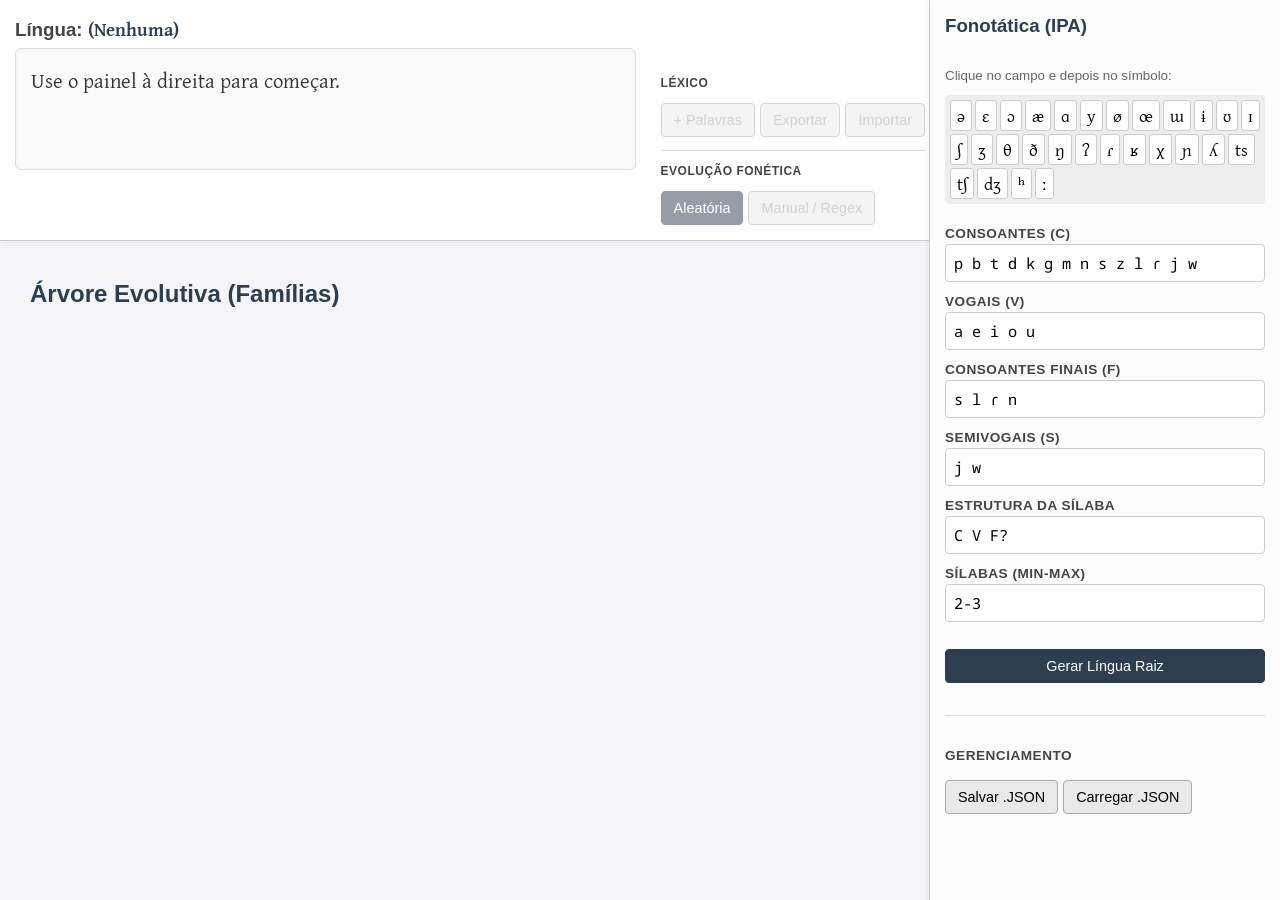
==== index.html @ b95df852 "create index.html" ====
<!DOCTYPE html>
<html lang="pt-BR">
<head>
    <meta charset="UTF-8">
    <meta name="viewport" content="width=device-width, initial-scale=1.0">
    <title>Simulador Fonético IPA</title>
    <link href="https://fonts.googleapis.com/css2?family=Gentium+Plus:ital,wght@0,400;0,700;1,400&family=Noto+Sans+Mono&display=swap" rel="stylesheet">
    <style>
        /* --- CSS Global --- */
        body { 
            font-family: 'Segoe UI', Tahoma, sans-serif; 
            margin: 0; padding: 0; 
            height: 100vh; 
            display: flex; 
            flex-direction: column; 
            overflow: hidden; 
            background-color: #f4f4f9;
        }
        
        /* Tipografia IPA */
        .ipa-text {
            font-family: 'Gentium Plus', 'Times New Roman', serif;
        }

        /* Painel Superior */
        #top-panel {
            position: fixed; top: 0; left: 0; right: 340px; height: 210px;
            background-color: #fff; border-bottom: 1px solid #ccc; padding: 15px;
            z-index: 10; display: flex; flex-direction: column; gap: 10px;
            box-shadow: 0 2px 8px rgba(0,0,0,0.05);
        }

        /* Painel Lateral Direito */
        #right-panel {
            position: fixed; top: 0; right: 0; width: 320px; height: 100%;
            background-color: #fcfcfc; border-left: 1px solid #ccc; padding: 15px;
            overflow-y: auto; display: flex; flex-direction: column; gap: 12px;
            z-index: 20; box-shadow: -2px 0 5px rgba(0,0,0,0.05);
        }

        /* Área da Árvore */
        #tree-area {
            margin-top: 250px; margin-right: 355px; padding: 30px;
            overflow: auto; height: calc(100vh - 250px);
        }

        /* Inputs e Labels */
        .input-group { display: flex; flex-direction: column; gap: 3px; }
        label { font-weight: 600; font-size: 0.85em; color: #444; text-transform: uppercase; letter-spacing: 0.5px; }
        
        input[type="text"] { 
            padding: 8px; border: 1px solid #ccc; border-radius: 4px; 
            font-family: 'Noto Sans Mono', monospace; font-size: 0.95em;
        }
        input[type="text"]:focus { border-color: #66afe9; outline: none; }

        /* Botões */
        button {
            padding: 8px 12px; cursor: pointer; background: #e9e9e9; border: 1px solid #aaa;
            border-radius: 4px; transition: all 0.2s; font-size: 0.9em; font-weight: 500;
        }
        button:hover { background: #dcdcdc; }
        button:disabled { opacity: 0.5; cursor: not-allowed; }
        button.primary { background: #2c3e50; color: white; border-color: #2c3e50; }
        button.primary:hover { background: #34495e; }
        
        .btn-row { display: flex; gap: 5px; flex-wrap: wrap; margin-top: 5px; }

        /* Teclado IPA */
        #ipa-keyboard {
            display: flex; flex-wrap: wrap; gap: 3px; margin-bottom: 10px;
            padding: 5px; background: #eee; border-radius: 4px;
        }
        .ipa-key {
            padding: 2px 6px; background: #fff; border: 1px solid #ccc; 
            cursor: pointer; font-family: 'Gentium Plus', serif; font-size: 1.1em;
            border-radius: 3px; user-select: none;
        }
        .ipa-key:hover { background: #e0e0e0; border-color: #999; }
        .active-input { border: 2px solid #2c3e50 !important; background-color: #f0f8ff; }

        /* Estilização da Árvore */
        ul { list-style-type: none; padding-left: 20px; position: relative; }
        ul ul::before {
            content: ''; position: absolute; top: 0; left: 10px; border-left: 2px solid #e0e0e0; height: 100%;
        }
        .lang-node-container { display: flex; align-items: center; margin: 8px 0; }
        .lang-node {
            cursor: pointer; padding: 5px 10px; border-radius: 6px; border: 1px solid #ddd;
            transition: all 0.2s; display: inline-block; background: #fff;
            font-family: 'Gentium Plus', serif; font-size: 1.1em;
            box-shadow: 0 1px 3px rgba(0,0,0,0.1);
        }
        .lang-node:hover { transform: translateX(3px); border-color: #bbb; }
        .lang-node.selected { background-color: #2c3e50; color: #fff; border-color: #2c3e50; }
        
        .delete-btn {
            margin-left: 10px; color: #c0392b; cursor: pointer; font-size: 1.2em;
            opacity: 0.3; transition: opacity 0.2s;
        }
        .lang-node-container:hover .delete-btn { opacity: 1; }

        /* Área de Palavras */
        #word-list-area {
            font-family: 'Gentium Plus', serif; font-size: 1.3em;
            background: #fafafa; padding: 15px; border: 1px solid #ddd;
            height: 90px; overflow-y: auto; border-radius: 6px;
            line-height: 1.6; color: #333;
            box-shadow: inset 0 2px 4px rgba(0,0,0,0.03);
        }

        /* Modal */
        .overlay { display: none; position: fixed; top: 0; left: 0; width: 100%; height: 100%; background: rgba(0,0,0,0.5); z-index: 90; }
        .modal {
            display: none; position: fixed; top: 50%; left: 50%; transform: translate(-50%, -50%);
            background: white; border-radius: 8px; padding: 25px; z-index: 100; width: 450px;
            box-shadow: 0 10px 25px rgba(0,0,0,0.2);
        }
        .modal h3 { margin-top: 0; color: #2c3e50; }
    </style>
</head>
<body>

    <div id="right-panel">
        <h3 style="margin-top:0; color:#2c3e50;">Fonotática (IPA)</h3>
        
        <small style="color: #666;">Clique no campo e depois no símbolo:</small>
        <div id="ipa-keyboard">
            <span class="ipa-key">ə</span> <span class="ipa-key">ɛ</span> <span class="ipa-key">ɔ</span> 
            <span class="ipa-key">æ</span> <span class="ipa-key">ɑ</span> <span class="ipa-key">y</span> 
            <span class="ipa-key">ø</span> <span class="ipa-key">œ</span> <span class="ipa-key">ɯ</span> 
            <span class="ipa-key">ɨ</span> <span class="ipa-key">ʊ</span> <span class="ipa-key">ɪ</span>
            <span class="ipa-key">ʃ</span> <span class="ipa-key">ʒ</span> <span class="ipa-key">θ</span> 
            <span class="ipa-key">ð</span> <span class="ipa-key">ŋ</span> <span class="ipa-key">ʔ</span> 
            <span class="ipa-key">ɾ</span> <span class="ipa-key">ʁ</span> <span class="ipa-key">χ</span> 
            <span class="ipa-key">ɲ</span> <span class="ipa-key">ʎ</span> <span class="ipa-key">ts</span> 
            <span class="ipa-key">tʃ</span> <span class="ipa-key">dʒ</span> <span class="ipa-key">ʰ</span>
            <span class="ipa-key">ː</span>
        </div>

        <div class="input-group">
            <label>Consoantes (C)</label>
            <input type="text" id="inp-consonants" class="ipa-input" value="p b t d k g m n s z l ɾ j w">
        </div>
        <div class="input-group">
            <label>Vogais (V)</label>
            <input type="text" id="inp-vowels" class="ipa-input" value="a e i o u">
        </div>
        <div class="input-group">
            <label>Consoantes Finais (F)</label>
            <input type="text" id="inp-finals" class="ipa-input" value="s l ɾ n">
        </div>
        <div class="input-group">
            <label>Semivogais (S)</label>
            <input type="text" id="inp-semivowels" class="ipa-input" value="j w">
        </div>
        <div class="input-group">
            <label>Estrutura da Sílaba</label>
            <input type="text" id="inp-structure" class="ipa-input" value="C V F?">
        </div>
        <div class="input-group">
            <label>Sílabas (Min-Max)</label>
            <input type="text" id="inp-syllables" value="2-3">
        </div>

        <button class="primary" onclick="generateRootLanguage()" style="margin-top: 15px;">Gerar Língua Raiz</button>
        
        <hr style="width:100%; border: 0; border-top: 1px solid #ddd; margin: 20px 0;">
        
        <label>Gerenciamento</label>
        <div class="btn-row">
            <button onclick="saveProject()">Salvar .JSON</button>
            <button onclick="document.getElementById('file-load-project').click()">Carregar .JSON</button>
            <input type="file" id="file-load-project" style="display: none;" onchange="loadProject(this)">
        </div>
    </div>

    <div id="top-panel">
        <div style="display: flex; justify-content: space-between; align-items: flex-end; height: 100%;">
            <div style="flex-grow: 1; margin-right: 25px; display: flex; flex-direction: column; height: 100%;">
                <h3 style="margin: 0 0 5px 0; color: #444;">Língua: <span id="current-lang-name" class="ipa-text" style="color: #2c3e50; font-weight: bold;">(Nenhuma)</span></h3>
                <div id="word-list-area">Use o painel à direita para começar.</div>
            </div>
            
            <div style="display: flex; flex-direction: column; gap: 8px; min-width: 220px;">
                <label style="margin-bottom: 0; font-size: 0.75em;">Léxico</label>
                <div class="btn-row">
                    <button id="btn-add-words" onclick="generateMoreWords()" disabled>+ Palavras</button>
                    <button id="btn-export-txt" onclick="exportWords()" disabled>Exportar</button>
                    <button id="btn-import-txt" onclick="document.getElementById('file-import-words').click()" disabled>Importar</button>
                    <input type="file" id="file-import-words" style="display: none;" onchange="importWords(this)">
                </div>
                
                <div style="border-top: 1px solid #ddd; margin: 5px 0;"></div>
                
                <label style="margin-bottom: 0; font-size: 0.75em;">Evolução Fonética</label>
                <div class="btn-row">
                    <button class="primary" id="btn-evo-rand" onclick="evolveRandom()" disabled>Aleatória</button>
                    <button id="btn-evo-man" onclick="openManualEvo()" disabled>Manual / Regex</button>
                </div>
            </div>
        </div>
    </div>

    <div id="tree-area">
        <h2 style="margin-top:0; color: #2c3e50;">Árvore Evolutiva (Famílias)</h2>
        <ul id="tree-root"></ul>
    </div>

    <div class="overlay" id="modal-overlay"></div>
    <div id="manual-evo-modal" class="modal">
        <h3>Configurar Mudanças IPA</h3>
        <p style="font-size: 0.9em; color: #666;">As regras se adaptam às vogais definidas na língua mãe.</p>
        
        <div style="display: flex; flex-direction: column; gap: 8px;">
            <div><input type="checkbox" id="chk-lenition"> <label for="chk-lenition">Lenição (p,t,k,f,s -> b,d,g,v,z entre vogais)</label></div>
            <div><input type="checkbox" id="chk-apocope"> <label for="chk-apocope">Apócope (Queda de consoante final)</label></div>
            <div><input type="checkbox" id="chk-nasalization"> <label for="chk-nasalization">Nasalização (V + n/m -> Ṽ)</label></div>
            <div><input type="checkbox" id="chk-palatalization"> <label for="chk-palatalization">Palatalização (t,d,k,g + i/j -> tʃ,dʒ,ts...)</label></div>
            <div><input type="checkbox" id="chk-degemination"> <label for="chk-degemination">Degeminação (pp -> p, tt -> t)</label></div>
            
            <hr style="width: 100%; border: 0; border-top: 1px solid #eee;">
            
            <label>Substituição (Regex)</label>
            <input type="text" id="custom-regex-find" class="ipa-input" placeholder="Buscar (ex: a$)">
            <input type="text" id="custom-regex-replace" class="ipa-input" placeholder="Substituir por (ex: ə)">
        </div>
        <div style="margin-top: 20px; text-align: right;">
            <button onclick="closeManualEvo()">Cancelar</button>
            <button class="primary" onclick="evolveManual()">Aplicar Evolução</button>
        </div>
    </div>

    <script>
        // --- Estado Global ---
        let languages = []; 
        let nextId = 1;
        let selectedLangId = null;
        let lastFocusedInput = null;

        // --- Configuração do Teclado IPA ---
        document.querySelectorAll('.ipa-input').forEach(input => {
            input.addEventListener('focus', () => {
                if (lastFocusedInput) lastFocusedInput.classList.remove('active-input');
                lastFocusedInput = input;
                input.classList.add('active-input');
            });
        });

        document.querySelectorAll('.ipa-key').forEach(key => {
            key.addEventListener('click', () => {
                if (lastFocusedInput) {
                    const start = lastFocusedInput.selectionStart;
                    const end = lastFocusedInput.selectionEnd;
                    const text = lastFocusedInput.value;
                    const char = key.innerText;
                    lastFocusedInput.value = text.substring(0, start) + char + text.substring(end);
                    lastFocusedInput.focus();
                    lastFocusedInput.selectionStart = lastFocusedInput.selectionEnd = start + char.length;
                }
            });
        });

        // --- Utilitários ---
        const getRandom = (arr) => arr[Math.floor(Math.random() * arr.length)];
        const parseList = (str) => str.trim().split(/\s+/).filter(x => x);

        // --- Core: Gerador de Palavras ---
        function generateBaseWord(params) {
            const structure = params.structure;
            const sylCountParts = params.syllableRange.split('-');
            const minSyl = parseInt(sylCountParts[0]);
            const maxSyl = parseInt(sylCountParts[1] || sylCountParts[0]);
            const sylCount = Math.floor(Math.random() * (maxSyl - minSyl + 1)) + minSyl;

            let word = "";
            for (let i = 0; i < sylCount; i++) {
                structure.forEach(token => {
                    let type = token;
                    let isOptional = false;
                    if (token.endsWith('?')) {
                        isOptional = true;
                        type = token.slice(0, -1);
                    }
                    if (isOptional && Math.random() > 0.5) return;

                    if (type === 'C') word += getRandom(params.C);
                    else if (type === 'V') word += getRandom(params.V);
                    else if (type === 'F') word += getRandom(params.F);
                    else if (type === 'S') word += getRandom(params.S);
                    else word += type;
                });
            }
            return word;
        }

        // --- Core: Evolução Fonética (Lógica IPA) ---
        function getVowelRegex(vowelList) {
            // Cria um regex seguro com as vogais da língua atual
            const escapedVowels = vowelList.map(v => v.replace(/[.*+?^${}()|[\]\\]/g, '\\$&')).join('');
            return new RegExp(`([${escapedVowels}])`, 'g');
        }
        
        function getVowelGroupRegex(vowelList) {
            const escapedVowels = vowelList.map(v => v.replace(/[.*+?^${}()|[\]\\]/g, '\\$&')).join('');
            return `[${escapedVowels}]`;
        }

        function applyPhoneticChange(word, type, langParams) {
            let w = word;
            const V = getVowelGroupRegex(langParams.V); // Grupo de vogais ex: [aeiouə]
            
            switch(type) {
                case 'lenition':
                    // Vozeamento intervocálico e fricativização
                    // p->b, t->d, k->g, f->v, s->z, ʃ->ʒ
                    const regexIntervocalic = new RegExp(`(${V})([ptkf sʃ])(${V})`, 'g');
                    w = w.replace(regexIntervocalic, (match, v1, cons, v2) => {
                        const map = {'p':'b', 't':'d', 'k':'g', 'f':'v', 's':'z', 'ʃ':'ʒ'};
                        return v1 + (map[cons] || cons) + v2;
                    });
                    break;
                    
                case 'apocope':
                    // Remove qualquer coisa que NÃO seja vogal no final
                    const regexFinalCons = new RegExp(`[^${langParams.V.join('')}]$`);
                    if (regexFinalCons.test(w)) w = w.slice(0, -1);
                    break;
                    
                case 'nasalization':
                    // Vn -> Ṽ (simplificado para adicionar ~ em cima se possível, ou til depois)
                    // Aqui faremos uma substituição IPA simbólica. a -> ã, e -> ẽ, etc.
                    const nasalMap = {'a':'ã', 'e':'ẽ', 'i':'ĩ', 'o':'õ', 'u':'ũ', 'ə':'ə̃', 'ɛ':'ɛ̃', 'ɔ':'ɔ̃'};
                    const regexNasal = new RegExp(`(${V})[nm](?![${langParams.V.join('')}])`, 'g'); // Vogal + n/m (se não seguido de vogal)
                    w = w.replace(regexNasal, (match, v1) => {
                        return (nasalMap[v1] || v1 + '\u0303'); // Tenta mapa ou combinando til
                    });
                    break;
                    
                case 'palatalization':
                    // t, d, k, g + i/j/y -> tʃ, dʒ, tʃ, dʒ
                    // Precisamos identificar vogais anteriores altas. Vamos assumir i, j, y, ɪ
                    const frontHigh = '[ijyɪ]';
                    const regexPal = new RegExp(`([tdkg])(${frontHigh})`, 'g');
                    w = w.replace(regexPal, (match, cons, v) => {
                        const map = {'t':'tʃ', 'd':'dʒ', 'k':'tʃ', 'g':'dʒ'};
                        return (map[cons] || cons) + v;
                    });
                    break;
                    
                case 'degemination':
                    // Remove duplicatas (pp -> p)
                    w = w.replace(/(.)\1/g, '$1');
                    break;
            }
            return w;
        }

        function applyRegex(word, find, replace) {
            try { return word.replace(new RegExp(find, 'g'), replace); } catch (e) { return word; }
        }

        function applyHistory(word, changes, params) {
            let newWord = word;
            changes.forEach(change => {
                if (typeof change === 'string') {
                    newWord = applyPhoneticChange(newWord, change, params);
                } else if (typeof change === 'object' && change.type === 'regex') {
                    newWord = applyRegex(newWord, change.find, change.replace);
                }
            });
            return newWord;
        }

        // --- Core: Sistema de Línguas ---
        function getParamsFromUI() {
            return {
                C: parseList(document.getElementById('inp-consonants').value),
                V: parseList(document.getElementById('inp-vowels').value),
                F: parseList(document.getElementById('inp-finals').value),
                S: parseList(document.getElementById('inp-semivowels').value),
                structure: parseList(document.getElementById('inp-structure').value),
                syllableRange: document.getElementById('inp-syllables').value
            };
        }

        function createLanguage(parentId, newChanges = []) {
            let params, parentChanges = [];
            
            if (parentId === null) {
                params = getParamsFromUI();
            } else {
                const parent = languages.find(l => l.id === parentId);
                params = parent.params; 
                parentChanges = parent.changes;
            }

            const fullHistory = [...parentChanges, ...newChanges];

            // Gerar palavras (lexicon)
            let lexicon = [];
            for (let i = 0; i < 25; i++) {
                const base = generateBaseWord(params);
                lexicon.push(applyHistory(base, fullHistory, params));
            }

            // Gerar Nome do Zero
            let nameBase = generateBaseWord(params);
            let name = applyHistory(nameBase, fullHistory, params);
            // Capitalização simples
            name = name.charAt(0).toUpperCase() + name.slice(1);

            const newLang = {
                id: nextId++,
                parentId: parentId,
                name: name,
                lexicon: lexicon,
                params: params,
                changes: fullHistory,
                generation: parentId ? (languages.find(l => l.id === parentId).generation + 1) : 0
            };

            languages.push(newLang);
            renderTree();
            selectLanguage(newLang.id);
        }

        function generateRootLanguage() { createLanguage(null); }

        function deleteLanguage(id) {
            if(!confirm("Excluir esta língua e descendentes?")) return;
            const idsToDelete = [];
            function findChildren(currentId) {
                idsToDelete.push(currentId);
                const children = languages.filter(l => l.parentId === currentId);
                children.forEach(c => findChildren(c.id));
            }
            findChildren(id);
            languages = languages.filter(l => !idsToDelete.includes(l.id));
            if (selectedLangId && idsToDelete.includes(selectedLangId)) {
                selectedLangId = null;
                document.getElementById('current-lang-name').innerText = "(Nenhuma)";
                document.getElementById('word-list-area').innerText = "";
                disableButtons(true);
            }
            renderTree();
        }

        function evolve(strategies, customRegex = null) {
            if (selectedLangId === null) return;
            let newChanges = [...strategies];
            if (customRegex) newChanges.push({ type: 'regex', find: customRegex.find, replace: customRegex.replace });
            createLanguage(selectedLangId, newChanges);
        }

        // --- Funcionalidades Extras ---
        function generateMoreWords() {
            if (!selectedLangId) return;
            const lang = languages.find(l => l.id === selectedLangId);
            for(let i=0; i<10; i++){
                const base = generateBaseWord(lang.params);
                const evolved = applyHistory(base, lang.changes, lang.params);
                lang.lexicon.push(evolved);
            }
            updateDisplay();
        }

        function saveProject() {
            if(languages.length === 0) { alert("Nada para salvar."); return; }
            const data = JSON.stringify({ languages, nextId });
            const blob = new Blob([data], {type: 'application/json'});
            const a = document.createElement('a');
            a.href = URL.createObjectURL(blob);
            a.download = 'projeto_ipa.json';
            a.click();
        }

        function loadProject(input) {
            const file = input.files[0];
            if(!file) return;
            const reader = new FileReader();
            reader.onload = function(e) {
                try {
                    const data = JSON.parse(e.target.result);
                    languages = data.languages;
                    nextId = data.nextId;
                    selectedLangId = null;
                    renderTree();
                    alert("Projeto carregado!");
                } catch(err) { alert("Erro ao ler JSON."); }
            };
            reader.readAsText(file);
            input.value = '';
        }

        function exportWords() {
            if (!selectedLangId) return;
            const lang = languages.find(l => l.id === selectedLangId);
            const text = lang.lexicon.join('\n');
            const blob = new Blob([text], {type: 'text/plain;charset=utf-8'});
            const a = document.createElement('a');
            a.href = URL.createObjectURL(blob);
            a.download = `lexico_${lang.name}.txt`;
            a.click();
        }

        function importWords(input) {
            if (!selectedLangId) return;
            const file = input.files[0];
            if(!file) return;
            const reader = new FileReader();
            reader.onload = function(e) {
                const text = e.target.result;
                const newWords = text.split(/\r?\n/).filter(w => w.trim() !== "");
                const lang = languages.find(l => l.id === selectedLangId);
                lang.lexicon = [...lang.lexicon, ...newWords];
                updateDisplay();
                alert(`${newWords.length} palavras importadas.`);
            };
            reader.readAsText(file);
            input.value = '';
        }

        // --- UI Rendering ---
        function renderTree() {
            const rootContainer = document.getElementById('tree-root');
            rootContainer.innerHTML = '';
            const roots = languages.filter(l => l.parentId === null);
            roots.forEach(root => rootContainer.appendChild(createNodeElement(root)));
        }

        function createNodeElement(lang) {
            const li = document.createElement('li');
            const container = document.createElement('div');
            container.className = 'lang-node-container';

            const span = document.createElement('span');
            span.className = 'lang-node';
            if (lang.id === selectedLangId) span.classList.add('selected');
            span.innerText = lang.name;
            span.onclick = (e) => { e.stopPropagation(); selectLanguage(lang.id); };

            const delBtn = document.createElement('span');
            delBtn.className = 'delete-btn';
            delBtn.innerHTML = '×';
            delBtn.onclick = (e) => { e.stopPropagation(); deleteLanguage(lang.id); };

            container.appendChild(span);
            container.appendChild(delBtn);
            li.appendChild(container);

            const children = languages.filter(l => l.parentId === lang.id);
            if (children.length > 0) {
                const ul = document.createElement('ul');
                children.forEach(child => ul.appendChild(createNodeElement(child)));
                li.appendChild(ul);
            }
            return li;
        }

        function selectLanguage(id) {
            selectedLangId = id;
            updateDisplay();
            renderTree();
            disableButtons(false);
        }

        function updateDisplay() {
            if(!selectedLangId) return;
            const lang = languages.find(l => l.id === selectedLangId);
            document.getElementById('current-lang-name').innerText = lang.name;
            document.getElementById('word-list-area').innerText = lang.lexicon.join(",  ");
        }

        function disableButtons(disable) {
            ['btn-add-words', 'btn-export-txt', 'btn-import-txt', 'btn-evo-rand', 'btn-evo-man'].forEach(id => 
                document.getElementById(id).disabled = disable
            );
        }

        // --- Handlers UI ---
        function evolveRandom() {
            const changes = ['lenition', 'apocope', 'nasalization', 'palatalization', 'degemination'];
            const numChanges = Math.random() > 0.7 ? 2 : 1;
            let strategies = [];
            for(let i=0; i<numChanges; i++) strategies.push(getRandom(changes));
            evolve(strategies);
        }

        function openManualEvo() {
            document.getElementById('modal-overlay').style.display = 'block';
            document.getElementById('manual-evo-modal').style.display = 'block';
        }
        function closeManualEvo() {
            document.getElementById('modal-overlay').style.display = 'none';
            document.getElementById('manual-evo-modal').style.display = 'none';
        }
        function evolveManual() {
            let strategies = [];
            if (document.getElementById('chk-lenition').checked) strategies.push('lenition');
            if (document.getElementById('chk-apocope').checked) strategies.push('apocope');
            if (document.getElementById('chk-nasalization').checked) strategies.push('nasalization');
            if (document.getElementById('chk-palatalization').checked) strategies.push('palatalization');
            if (document.getElementById('chk-degemination').checked) strategies.push('degemination');
            
            let customRegex = null;
            const find = document.getElementById('custom-regex-find').value;
            const rep = document.getElementById('custom-regex-replace').value;
            if (find) customRegex = { find, replace: rep };

            evolve(strategies, customRegex);
            closeManualEvo();
            
            // Reset
            document.querySelectorAll('#manual-evo-modal input[type="checkbox"]').forEach(c => c.checked = false);
            document.getElementById('custom-regex-find').value = "";
            document.getElementById('custom-regex-replace').value = "";
        }
    </script>
</body>
</html>
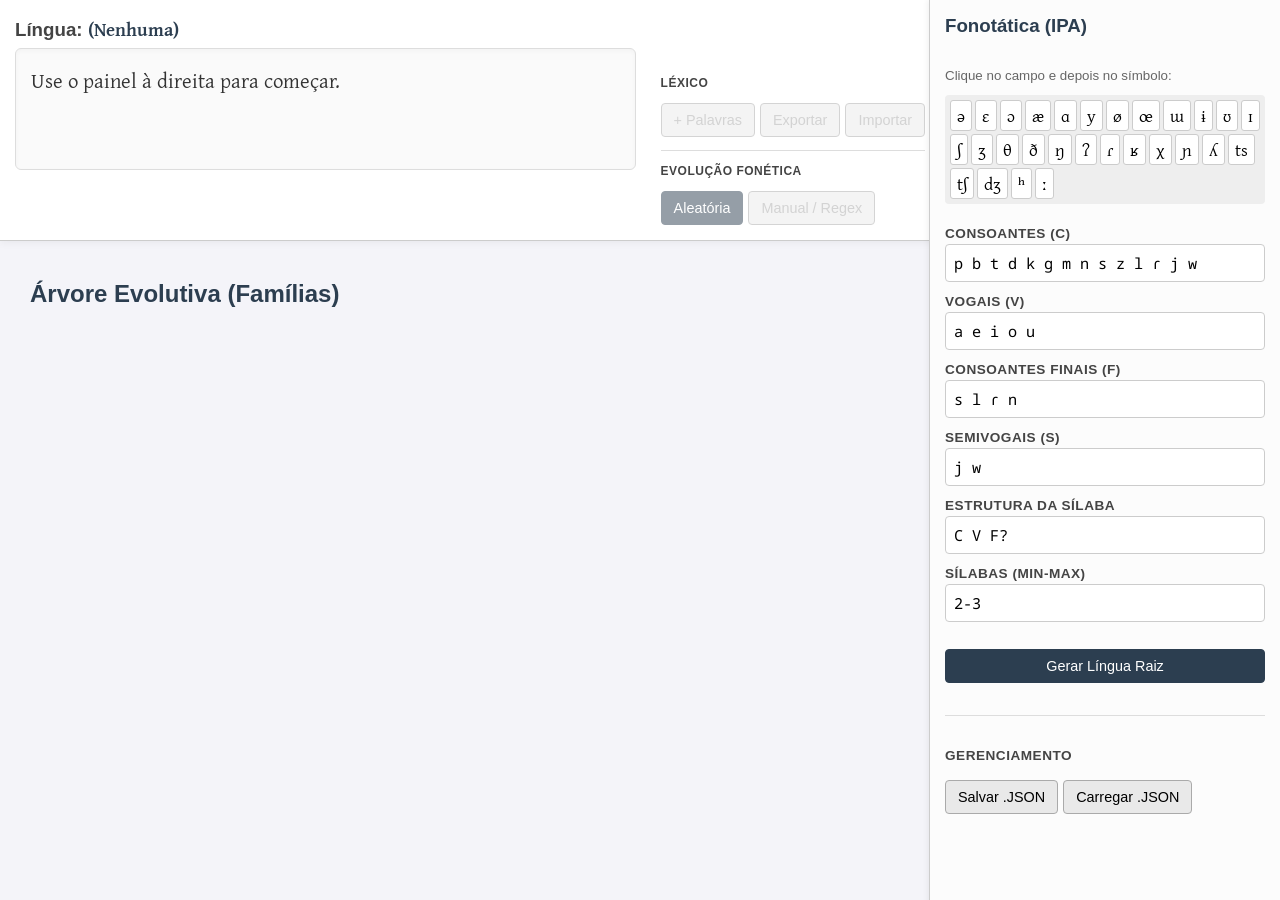
==== commit 1cc00e1d: "create index.html" ====
--- a/index.html
+++ b/index.html
@@ -117,6 +117,65 @@
             box-shadow: 0 10px 25px rgba(0,0,0,0.2);
         }
         .modal h3 { margin-top: 0; color: #2c3e50; }
+
+        /* Start of code segment generated by Google Gemini 2.5 Pro */
+        /* --- Responsive Portrait Layout --- */
+        @media (orientation: portrait) {
+            body {
+                height: auto;
+                min-height: 100vh;
+                overflow-y: auto;
+            }
+
+            #top-panel {
+                position: relative;
+                right: auto;
+                height: auto;
+                border-bottom: 1px solid #ccc;
+                box-shadow: 0 2px 5px rgba(0,0,0,0.05);
+                order: 1;
+            }
+
+            #top-panel > div {
+                flex-direction: column;
+                align-items: stretch;
+                gap: 15px;
+            }
+
+            #top-panel > div > div:first-child {
+                margin-right: 0 !important;
+            }
+
+            #top-panel > div > div:last-child {
+                min-width: 0;
+            }
+
+            #tree-area {
+                margin-top: 0;
+                margin-right: 0;
+                height: auto;
+                min-height: 200px;
+                padding: 20px;
+                order: 2;
+                border-bottom: 1px solid #ccc;
+            }
+
+            #right-panel {
+                position: relative;
+                width: auto;
+                height: auto;
+                border-left: none;
+                box-shadow: none;
+                order: 3;
+            }
+
+            .modal {
+                width: 90%;
+                max-width: 450px;
+                box-sizing: border-box;
+            }
+        }
+        /* End of code segment generated by Google Gemini 2.5 Pro */
     </style>
 </head>
 <body>
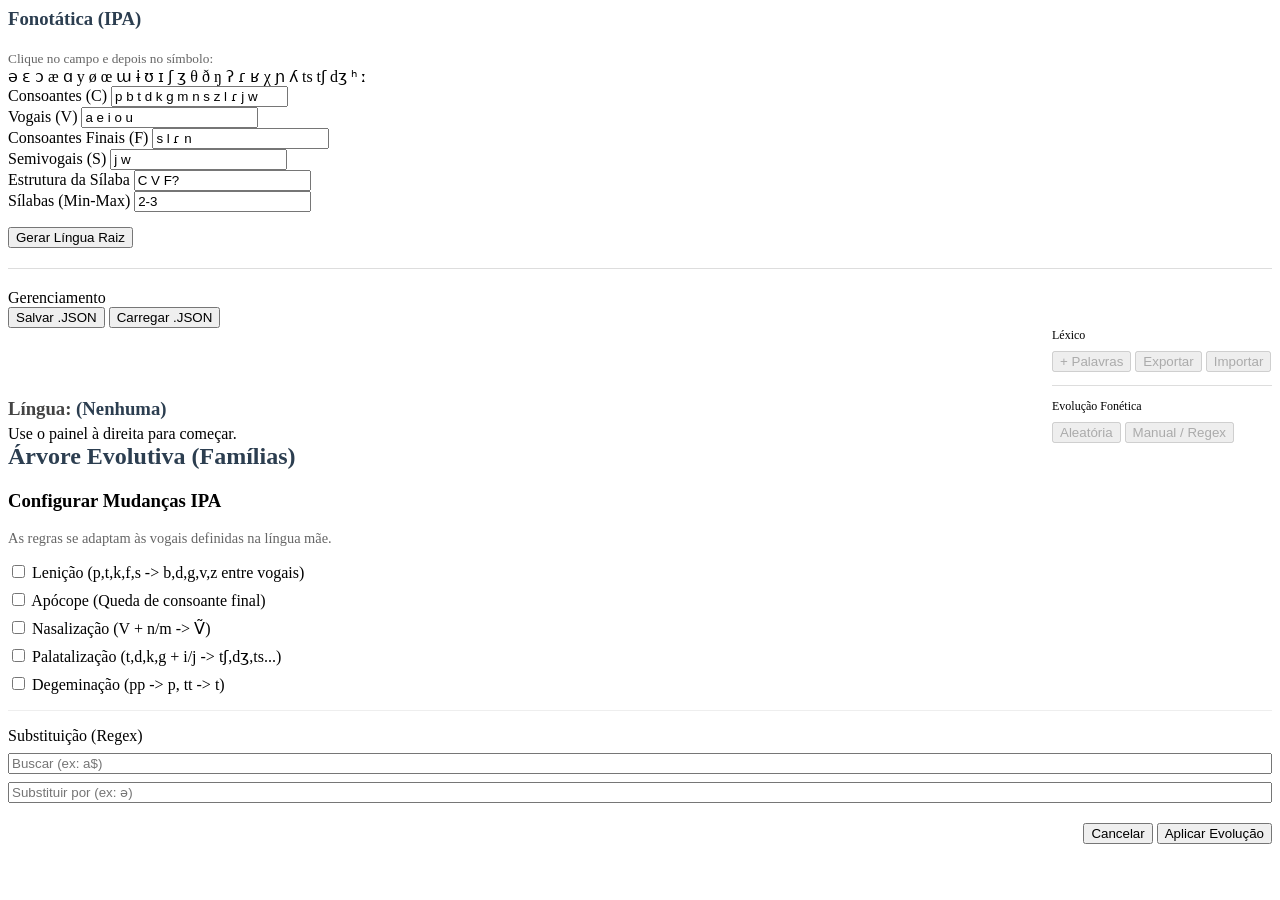
==== commit 80276f9e: "update index.html" ====
--- a/index.html
+++ b/index.html
@@ -5,177 +5,9 @@
     <meta name="viewport" content="width=device-width, initial-scale=1.0">
     <title>Simulador Fonético IPA</title>
     <link href="https://fonts.googleapis.com/css2?family=Gentium+Plus:ital,wght@0,400;0,700;1,400&family=Noto+Sans+Mono&display=swap" rel="stylesheet">
+    <link rel="stylesheet" href="styles.css">
     <style>
-        /* --- CSS Global --- */
-        body { 
-            font-family: 'Segoe UI', Tahoma, sans-serif; 
-            margin: 0; padding: 0; 
-            height: 100vh; 
-            display: flex; 
-            flex-direction: column; 
-            overflow: hidden; 
-            background-color: #f4f4f9;
-        }
         
-        /* Tipografia IPA */
-        .ipa-text {
-            font-family: 'Gentium Plus', 'Times New Roman', serif;
-        }
-
-        /* Painel Superior */
-        #top-panel {
-            position: fixed; top: 0; left: 0; right: 340px; height: 210px;
-            background-color: #fff; border-bottom: 1px solid #ccc; padding: 15px;
-            z-index: 10; display: flex; flex-direction: column; gap: 10px;
-            box-shadow: 0 2px 8px rgba(0,0,0,0.05);
-        }
-
-        /* Painel Lateral Direito */
-        #right-panel {
-            position: fixed; top: 0; right: 0; width: 320px; height: 100%;
-            background-color: #fcfcfc; border-left: 1px solid #ccc; padding: 15px;
-            overflow-y: auto; display: flex; flex-direction: column; gap: 12px;
-            z-index: 20; box-shadow: -2px 0 5px rgba(0,0,0,0.05);
-        }
-
-        /* Área da Árvore */
-        #tree-area {
-            margin-top: 250px; margin-right: 355px; padding: 30px;
-            overflow: auto; height: calc(100vh - 250px);
-        }
-
-        /* Inputs e Labels */
-        .input-group { display: flex; flex-direction: column; gap: 3px; }
-        label { font-weight: 600; font-size: 0.85em; color: #444; text-transform: uppercase; letter-spacing: 0.5px; }
-        
-        input[type="text"] { 
-            padding: 8px; border: 1px solid #ccc; border-radius: 4px; 
-            font-family: 'Noto Sans Mono', monospace; font-size: 0.95em;
-        }
-        input[type="text"]:focus { border-color: #66afe9; outline: none; }
-
-        /* Botões */
-        button {
-            padding: 8px 12px; cursor: pointer; background: #e9e9e9; border: 1px solid #aaa;
-            border-radius: 4px; transition: all 0.2s; font-size: 0.9em; font-weight: 500;
-        }
-        button:hover { background: #dcdcdc; }
-        button:disabled { opacity: 0.5; cursor: not-allowed; }
-        button.primary { background: #2c3e50; color: white; border-color: #2c3e50; }
-        button.primary:hover { background: #34495e; }
-        
-        .btn-row { display: flex; gap: 5px; flex-wrap: wrap; margin-top: 5px; }
-
-        /* Teclado IPA */
-        #ipa-keyboard {
-            display: flex; flex-wrap: wrap; gap: 3px; margin-bottom: 10px;
-            padding: 5px; background: #eee; border-radius: 4px;
-        }
-        .ipa-key {
-            padding: 2px 6px; background: #fff; border: 1px solid #ccc; 
-            cursor: pointer; font-family: 'Gentium Plus', serif; font-size: 1.1em;
-            border-radius: 3px; user-select: none;
-        }
-        .ipa-key:hover { background: #e0e0e0; border-color: #999; }
-        .active-input { border: 2px solid #2c3e50 !important; background-color: #f0f8ff; }
-
-        /* Estilização da Árvore */
-        ul { list-style-type: none; padding-left: 20px; position: relative; }
-        ul ul::before {
-            content: ''; position: absolute; top: 0; left: 10px; border-left: 2px solid #e0e0e0; height: 100%;
-        }
-        .lang-node-container { display: flex; align-items: center; margin: 8px 0; }
-        .lang-node {
-            cursor: pointer; padding: 5px 10px; border-radius: 6px; border: 1px solid #ddd;
-            transition: all 0.2s; display: inline-block; background: #fff;
-            font-family: 'Gentium Plus', serif; font-size: 1.1em;
-            box-shadow: 0 1px 3px rgba(0,0,0,0.1);
-        }
-        .lang-node:hover { transform: translateX(3px); border-color: #bbb; }
-        .lang-node.selected { background-color: #2c3e50; color: #fff; border-color: #2c3e50; }
-        
-        .delete-btn {
-            margin-left: 10px; color: #c0392b; cursor: pointer; font-size: 1.2em;
-            opacity: 0.3; transition: opacity 0.2s;
-        }
-        .lang-node-container:hover .delete-btn { opacity: 1; }
-
-        /* Área de Palavras */
-        #word-list-area {
-            font-family: 'Gentium Plus', serif; font-size: 1.3em;
-            background: #fafafa; padding: 15px; border: 1px solid #ddd;
-            height: 90px; overflow-y: auto; border-radius: 6px;
-            line-height: 1.6; color: #333;
-            box-shadow: inset 0 2px 4px rgba(0,0,0,0.03);
-        }
-
-        /* Modal */
-        .overlay { display: none; position: fixed; top: 0; left: 0; width: 100%; height: 100%; background: rgba(0,0,0,0.5); z-index: 90; }
-        .modal {
-            display: none; position: fixed; top: 50%; left: 50%; transform: translate(-50%, -50%);
-            background: white; border-radius: 8px; padding: 25px; z-index: 100; width: 450px;
-            box-shadow: 0 10px 25px rgba(0,0,0,0.2);
-        }
-        .modal h3 { margin-top: 0; color: #2c3e50; }
-
-        /* Start of code segment generated by Google Gemini 2.5 Pro */
-        /* --- Responsive Portrait Layout --- */
-        @media (orientation: portrait) {
-            body {
-                height: auto;
-                min-height: 100vh;
-                overflow-y: auto;
-            }
-
-            #top-panel {
-                position: relative;
-                right: auto;
-                height: auto;
-                border-bottom: 1px solid #ccc;
-                box-shadow: 0 2px 5px rgba(0,0,0,0.05);
-                order: 1;
-            }
-
-            #top-panel > div {
-                flex-direction: column;
-                align-items: stretch;
-                gap: 15px;
-            }
-
-            #top-panel > div > div:first-child {
-                margin-right: 0 !important;
-            }
-
-            #top-panel > div > div:last-child {
-                min-width: 0;
-            }
-
-            #tree-area {
-                margin-top: 0;
-                margin-right: 0;
-                height: auto;
-                min-height: 200px;
-                padding: 20px;
-                order: 2;
-                border-bottom: 1px solid #ccc;
-            }
-
-            #right-panel {
-                position: relative;
-                width: auto;
-                height: auto;
-                border-left: none;
-                box-shadow: none;
-                order: 3;
-            }
-
-            .modal {
-                width: 90%;
-                max-width: 450px;
-                box-sizing: border-box;
-            }
-        }
-        /* End of code segment generated by Google Gemini 2.5 Pro */
     </style>
 </head>
 <body>
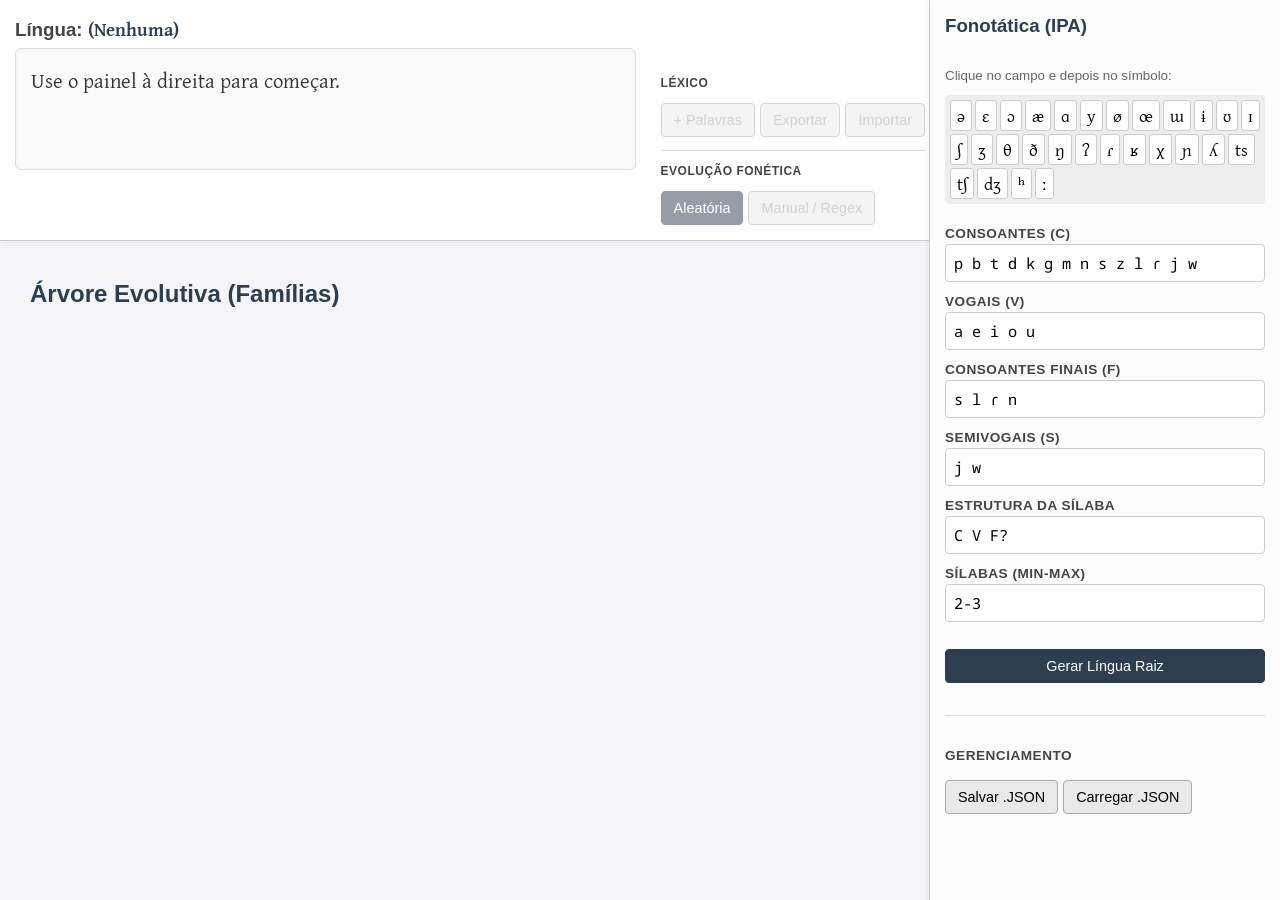
==== commit 437c1eb7: "update index.html" ====
--- a/index.html
+++ b/index.html
@@ -5,10 +5,7 @@
     <meta name="viewport" content="width=device-width, initial-scale=1.0">
     <title>Simulador Fonético IPA</title>
     <link href="https://fonts.googleapis.com/css2?family=Gentium+Plus:ital,wght@0,400;0,700;1,400&family=Noto+Sans+Mono&display=swap" rel="stylesheet">
-    <link rel="stylesheet" href="styles.css">
-    <style>
-        
-    </style>
+    <link rel="stylesheet" href="style.css">
 </head>
 <body>
 
--- a/style.css
+++ b/style.css
@@ -0,0 +1,305 @@
+/* --- CSS Global --- */
+body {
+  font-family: "Segoe UI", Tahoma, sans-serif;
+  margin: 0;
+  padding: 0;
+  height: 100vh;
+  display: flex;
+  flex-direction: column;
+  overflow: hidden;
+  background-color: #f4f4f9;
+}
+
+/* Tipografia IPA */
+.ipa-text {
+  font-family: "Gentium Plus", "Times New Roman", serif;
+}
+
+/* Painel Superior */
+#top-panel {
+  position: fixed;
+  top: 0;
+  left: 0;
+  right: 340px;
+  height: 210px;
+  background-color: #fff;
+  border-bottom: 1px solid #ccc;
+  padding: 15px;
+  z-index: 10;
+  display: flex;
+  flex-direction: column;
+  gap: 10px;
+  box-shadow: 0 2px 8px rgba(0, 0, 0, 0.05);
+}
+
+/* Painel Lateral Direito */
+#right-panel {
+  position: fixed;
+  top: 0;
+  right: 0;
+  width: 320px;
+  height: 100%;
+  background-color: #fcfcfc;
+  border-left: 1px solid #ccc;
+  padding: 15px;
+  overflow-y: auto;
+  display: flex;
+  flex-direction: column;
+  gap: 12px;
+  z-index: 20;
+  box-shadow: -2px 0 5px rgba(0, 0, 0, 0.05);
+}
+
+/* Área da Árvore */
+#tree-area {
+  margin-top: 250px;
+  margin-right: 355px;
+  padding: 30px;
+  overflow: auto;
+  height: calc(100vh - 250px);
+}
+
+/* Inputs e Labels */
+.input-group {
+  display: flex;
+  flex-direction: column;
+  gap: 3px;
+}
+label {
+  font-weight: 600;
+  font-size: 0.85em;
+  color: #444;
+  text-transform: uppercase;
+  letter-spacing: 0.5px;
+}
+
+input[type="text"] {
+  padding: 8px;
+  border: 1px solid #ccc;
+  border-radius: 4px;
+  font-family: "Noto Sans Mono", monospace;
+  font-size: 0.95em;
+}
+input[type="text"]:focus {
+  border-color: #66afe9;
+  outline: none;
+}
+
+/* Botões */
+button {
+  padding: 8px 12px;
+  cursor: pointer;
+  background: #e9e9e9;
+  border: 1px solid #aaa;
+  border-radius: 4px;
+  transition: all 0.2s;
+  font-size: 0.9em;
+  font-weight: 500;
+}
+button:hover {
+  background: #dcdcdc;
+}
+button:disabled {
+  opacity: 0.5;
+  cursor: not-allowed;
+}
+button.primary {
+  background: #2c3e50;
+  color: white;
+  border-color: #2c3e50;
+}
+button.primary:hover {
+  background: #34495e;
+}
+
+.btn-row {
+  display: flex;
+  gap: 5px;
+  flex-wrap: wrap;
+  margin-top: 5px;
+}
+
+/* Teclado IPA */
+#ipa-keyboard {
+  display: flex;
+  flex-wrap: wrap;
+  gap: 3px;
+  margin-bottom: 10px;
+  padding: 5px;
+  background: #eee;
+  border-radius: 4px;
+}
+.ipa-key {
+  padding: 2px 6px;
+  background: #fff;
+  border: 1px solid #ccc;
+  cursor: pointer;
+  font-family: "Gentium Plus", serif;
+  font-size: 1.1em;
+  border-radius: 3px;
+  user-select: none;
+}
+.ipa-key:hover {
+  background: #e0e0e0;
+  border-color: #999;
+}
+.active-input {
+  border: 2px solid #2c3e50 !important;
+  background-color: #f0f8ff;
+}
+
+/* Estilização da Árvore */
+ul {
+  list-style-type: none;
+  padding-left: 20px;
+  position: relative;
+}
+ul ul::before {
+  content: "";
+  position: absolute;
+  top: 0;
+  left: 10px;
+  border-left: 2px solid #e0e0e0;
+  height: 100%;
+}
+.lang-node-container {
+  display: flex;
+  align-items: center;
+  margin: 8px 0;
+}
+.lang-node 
+  cursor: pointer;
+  padding: 5px 10px;
+  border-radius: 6px;
+  border: 1px solid #ddd;
+  transition: all 0.2s;
+  display: inline-block;
+  background: #fff;
+  font-family: "Gentium Plus", serif;
+  font-size: 1.1em;
+  box-shadow: 0 1px 3px rgba(0, 0, 0, 0.1);
+}
+.lang-node:hover {
+  transform: translateX(3px);
+  border-color: #bbb;
+}
+.lang-node.selected {
+  background-color: #2c3e50;
+  color: #fff;
+  border-color: #2c3e50;
+}
+
+.delete-btn {
+  margin-left: 10px;
+  color: #c0392b;
+  cursor: pointer;
+  font-size: 1.2em;
+  opacity: 0.3;
+  transition: opacity 0.2s;
+}
+.lang-node-container:hover .delete-btn {
+  opacity: 1;
+}
+
+/* Área de Palavras */
+#word-list-area {
+  font-family: "Gentium Plus", serif;
+  font-size: 1.3em;
+  background: #fafafa;
+  padding: 15px;
+  border: 1px solid #ddd;
+  height: 90px;
+  overflow-y: auto;
+  border-radius: 6px;
+  line-height: 1.6;
+  color: #333;
+  box-shadow: inset 0 2px 4px rgba(0, 0, 0, 0.03);
+}
+
+/* Modal */
+.overlay {
+  display: none;
+  position: fixed;
+  top: 0;
+  left: 0;
+  width: 100%;
+  height: 100%;
+  background: rgba(0, 0, 0, 0.5);
+  z-index: 90;
+}
+.modal {
+  display: none;
+  position: fixed;
+  top: 50%;
+  left: 50%;
+  transform: translate(-50%, -50%);
+  background: white;
+  border-radius: 8px;
+  padding: 25px;
+  z-index: 100;
+  width: 450px;
+  box-shadow: 0 10px 25px rgba(0, 0, 0, 0.2);
+}
+.modal h3 {
+  margin-top: 0;
+  color: #2c3e50;
+}
+
+/* Start of code segment generated by Google Gemini 2.5 Pro */
+/* --- Responsive Portrait Layout --- */
+@media (orientation: portrait) {
+  body {
+    height: auto;
+    min-height: 100vh;
+    overflow-y: auto;
+  }
+
+  #top-panel {
+    position: relative;
+    right: auto;
+    height: auto;
+    border-bottom: 1px solid #ccc;
+    box-shadow: 0 2px 5px rgba(0, 0, 0, 0.05);
+    order: 1;
+  }
+
+  #top-panel > div {
+    flex-direction: column;
+    align-items: stretch;
+    gap: 15px;
+  }
+
+  #top-panel > div > div:first-child {
+    margin-right: 0 !important;
+  }
+
+  #top-panel > div > div:last-child {
+    min-width: 0;
+  }
+
+  #tree-area {
+    margin-top: 0;
+    margin-right: 0;
+    height: auto;
+    min-height: 200px;
+    padding: 20px;
+    order: 2;
+    border-bottom: 1px solid #ccc;
+  }
+
+  #right-panel {
+    position: relative;
+    width: auto;
+    height: auto;
+    border-left: none;
+    box-shadow: none;
+    order: 3;
+  }
+
+  .modal {
+    width: 90%;
+    max-width: 450px;
+    box-sizing: border-box;
+  }
+}
+/* End of code segment generated by Google Gemini 2.5 Pro */
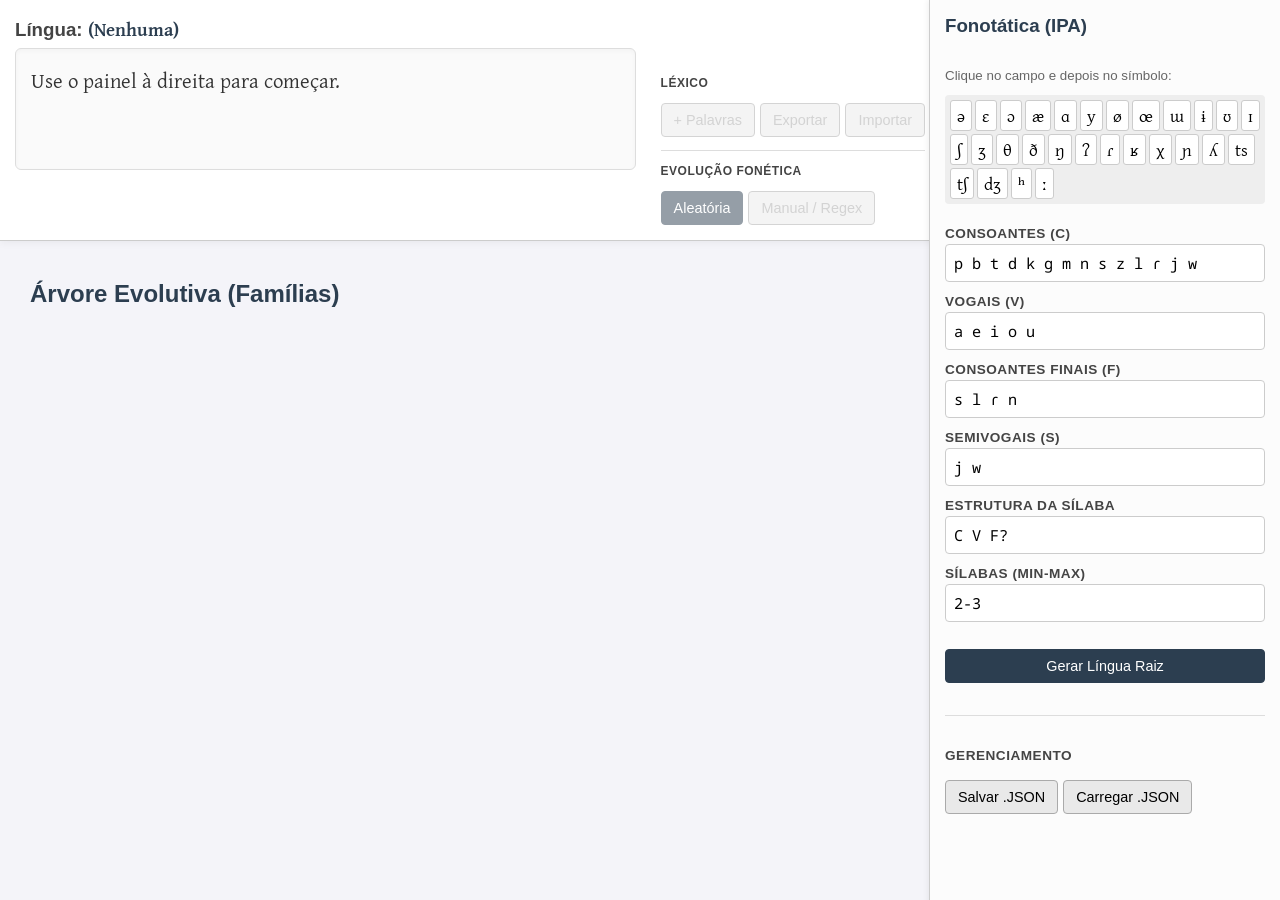
==== commit dec1a1a5: "update index.html" ====
--- a/index.html
+++ b/index.html
@@ -3,7 +3,7 @@
 <head>
     <meta charset="UTF-8">
     <meta name="viewport" content="width=device-width, initial-scale=1.0">
-    <title>Simulador Fonético IPA</title>
+    <title>Evovulíngua</title>
     <link href="https://fonts.googleapis.com/css2?family=Gentium+Plus:ital,wght@0,400;0,700;1,400&family=Noto+Sans+Mono&display=swap" rel="stylesheet">
     <link rel="stylesheet" href="style.css">
 </head>
